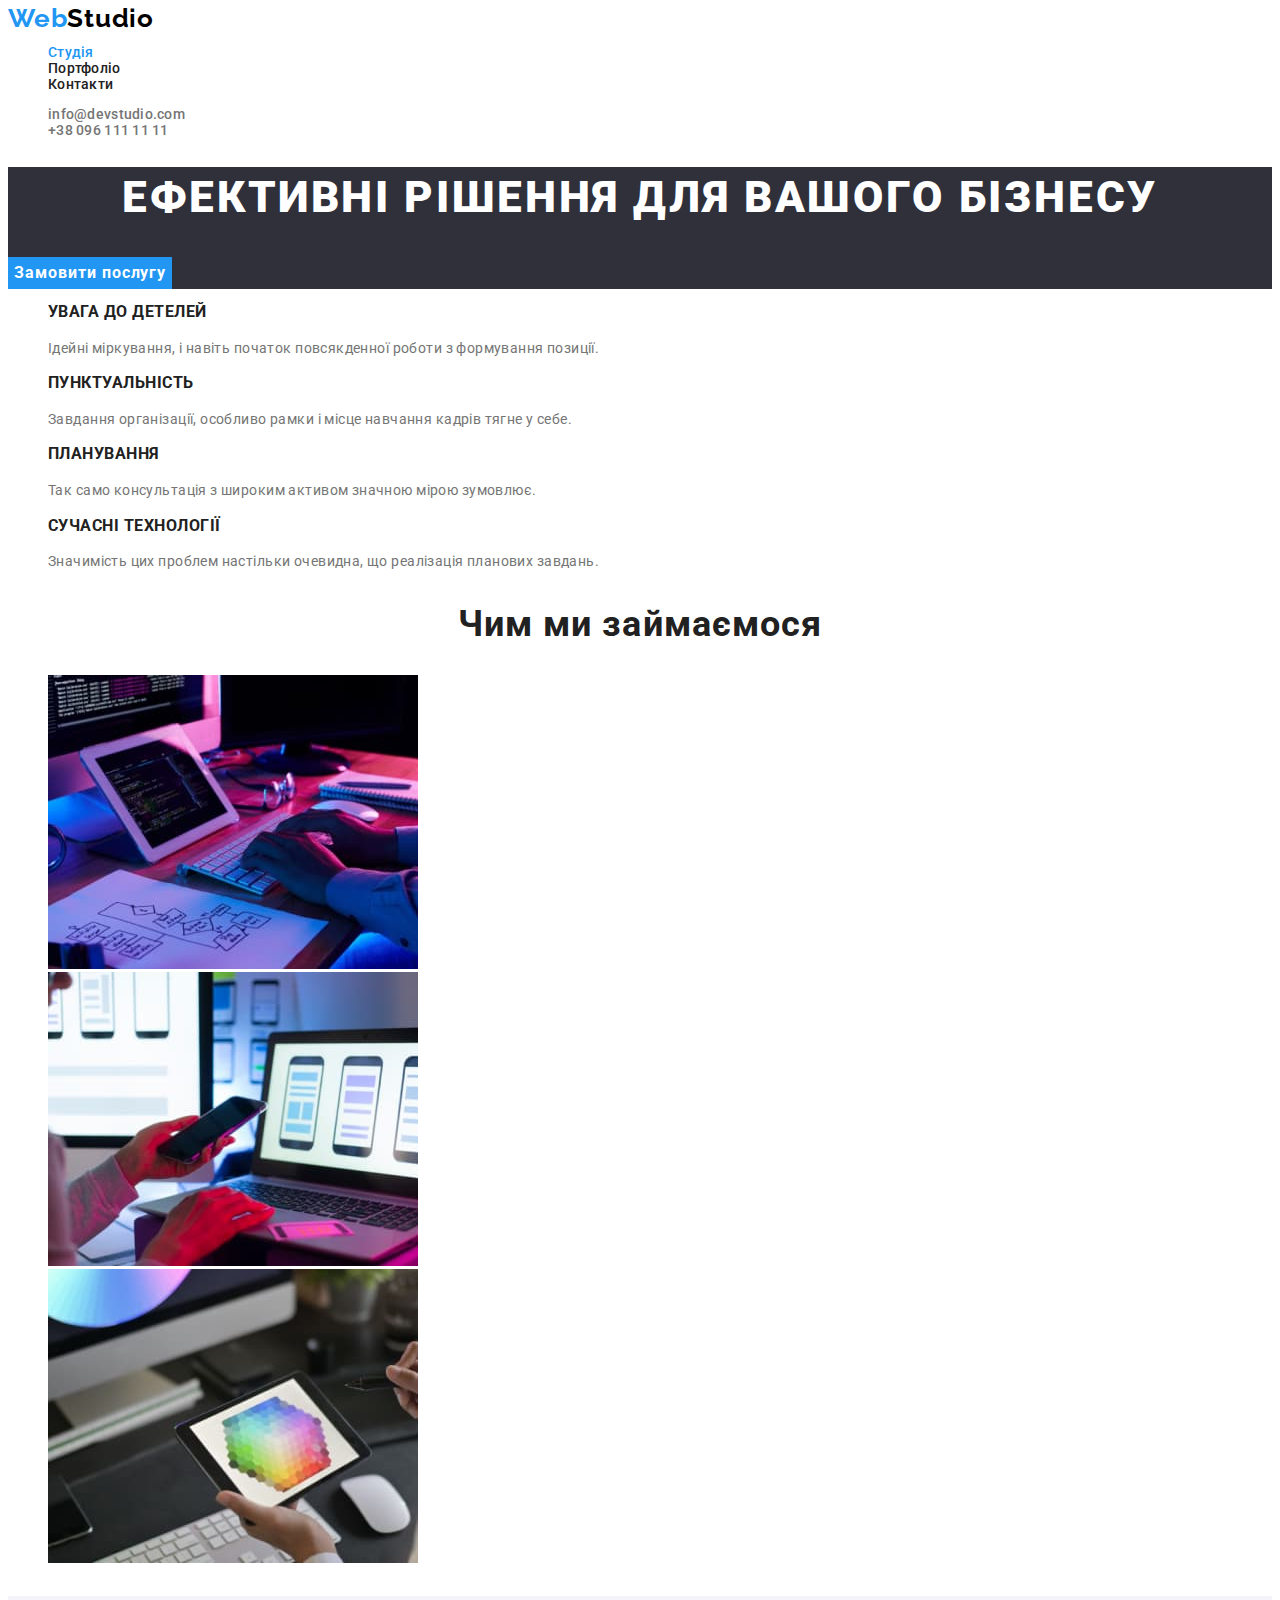
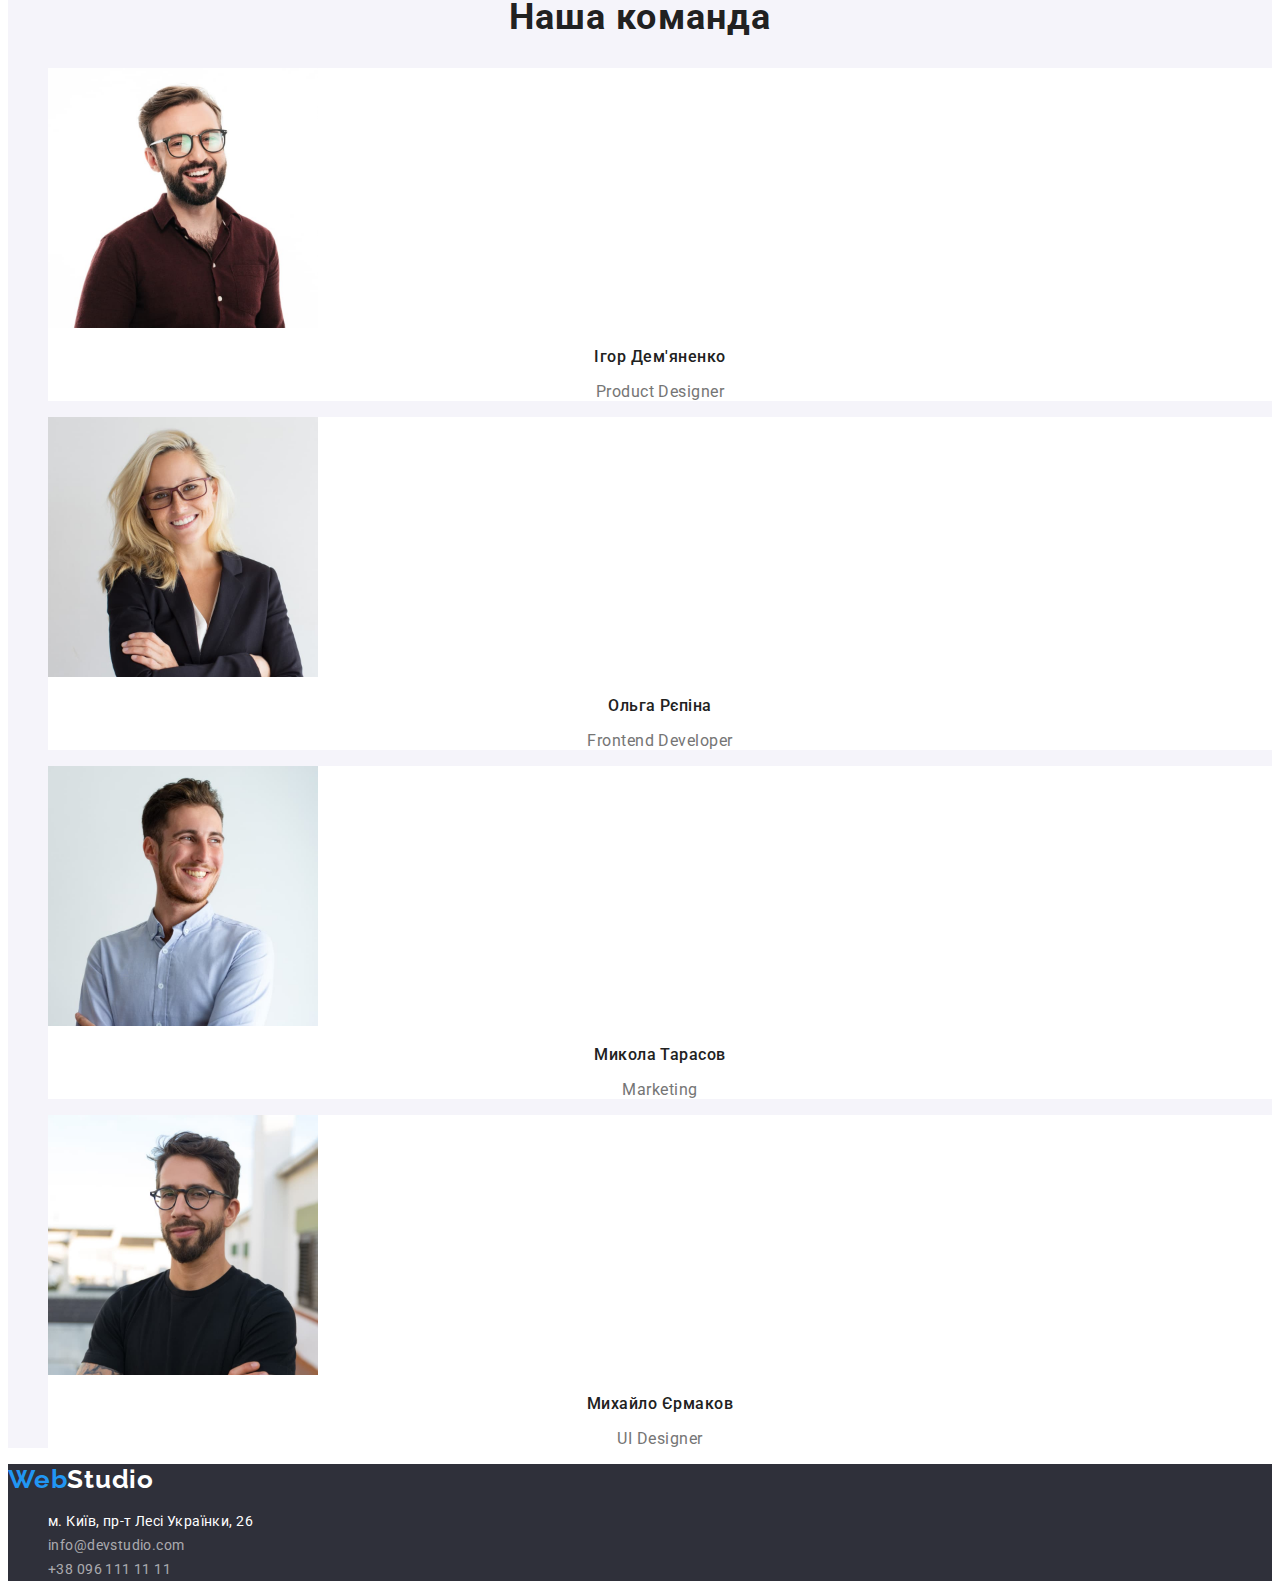
==== index.html @ d7987372 "Initial commit" ====
<!DOCTYPE html>
<html lang="uk">
  <head>
    <meta charset="UTF-8" />
    <meta http-equiv="X-UA-Compatible" content="IE=edge" />
    <meta name="viewport" content="width=device-width, initial-scale=1.0" />
    <meta name="description" content="WebStudio Ефектвні рішення для вашого бізнесу" />
    <title>WebStudio</title>

    <!--шрифты-->

    <link rel="preconnect" href="https://fonts.googleapis.com" />
    <link rel="preconnect" href="https://fonts.gstatic.com" crossorigin />
    <link
      href="https://fonts.googleapis.com/css2?family=Raleway:wght@700&family=Roboto:wght@400;500;700;900&display=swap"
      rel="stylesheet"
    />

    <!--style-->
    <link rel="stylesheet" href="./css/styles.css" />
  </head>

  <body>
    <header>
      <nav class="nav">
        <a class="nav-logo link" href="./index.html" lang="en">
          <span class="logo-span">Web</span>Studio</a
        >
        <ul class="nav-list list">
          <li><a class="nav-link-current link" href="./index.html">Студія</a></li>
          <li><a class="nav-link link" href="./portfolio.html">Портфоліо</a></li>
          <li><a class="nav-link link" href="">Контакти</a></li>
        </ul>
      </nav>

      <ul class="contacts list">
        <li
          ><a class="contacts-link link" href="mailto:info@devstudio.com">info@devstudio.com</a></li
        >
        <li><a class="contacts-link link" href="tel:+380961111111">+38 096 111 11 11</a></li>
      </ul>
    </header>

    <main>
      <section class="cap">
        <h1 class="cap-title">Ефективні рішення для вашого бізнесу</h1>
        <button class="cap-btn" type="button">Замовити послугу</button>
      </section>

      <section class="specificity">
        <h2 class="specificity-title visually-hidden">Особливості</h2>
        <ul class="specificity-list list">
          <li>
            <h3 class="specificity-subject">Увага до детелей</h3>
            <p class="specificity-subtitle"
              >Ідейні міркування, і навіть початок повсякденної роботи з формування позиції.</p
            >
          </li>
          <li>
            <h3 class="specificity-subject">ПУНКТУАЛЬНІСТЬ</h3>
            <p class="specificity-subtitle"
              >Завдання організації, особливо рамки і місце навчання кадрів тягне у себе.</p
            >
          </li>
          <li>
            <h3 class="specificity-subject">ПЛАНУВАННЯ</h3>
            <p class="specificity-subtitle"
              >Так само консультація з широким активом значною мірою зумовлює.</p
            >
          </li>
          <li>
            <h3 class="specificity-subject">СУЧАСНІ ТЕХНОЛОГІЇ</h3>
            <p class="specificity-subtitle"
              >Значимість цих проблем настільки очевидна, що реалізація планових завдань.</p
            >
          </li>
        </ul>
      </section>

      <section class="work">
        <h2 class="work-title">Чим ми займаємося</h2>
        <ul class="work-list list">
          <li>
            <img
              src="./images/img-1.jpg"
              alt="працюємо з таблицями та графіками"
              width="370"
              height="294"
            />
          </li>
          <li>
            <img
              src="./images/img-2.jpg"
              alt="синхронізуємо данні з телефоном"
              width="370"
              height="294"
            />
          </li>
          <li>
            <img src="./images/img-3.jpg" alt="розробляємо дзайн" width="370" height="294" />
          </li>
        </ul>
      </section>

      <section class="command">
        <h2 class="command-title">Наша команда</h2>
        <ul class="command-list list">
          <li class="command-item">
            <img
              src="./images/foto-igor.jpg"
              alt="фото дизайнер продукта"
              width="270"
              height="260"
            />
            <h3 class="command-caption">Ігор Дем'яненко</h3>
            <p class="command-heading">Product Designer</p>
          </li>

          <li class="command-item">
            <img
              src="./images/foto-olga.jpg"
              alt="фото фронтенд разроботчик"
              width="270"
              height="260"
            />
            <h3 class="command-caption">Ольга Рєпіна</h3>
            <p class="command-heading">Frontend Developer</p>
          </li>

          <li class="command-item">
            <img src="./images/foto-mikola.jpg" alt="фото маркетолог" width="270" height="260" />
            <h3 class="command-caption">Микола Тарасов</h3>
            <p class="command-heading">Marketing</p>
          </li>

          <li class="command-item">
            <img
              src="./images/foto-mihail.jpg"
              alt="фото дизайнер іртерфейсу"
              width="270"
              height="260"
            />
            <h3 class="command-caption">Михайло Єрмаков</h3>
            <p class="command-heading">UI Designer</p>
          </li>
        </ul>
      </section>
    </main>

    <footer>
      <div class="footer">
        <a class="logo-footer link" href="./index.html" lang="en">
          <span class="logo-span">Web</span>Studio</a
        >

        <address>
          <ul class="address-list list">
            <li><a class="address-link link" href="">м. Київ, пр-т Лесі Українки, 26</a></li>
            <li
              ><a class="address-contact-link link" href="mailto:info@devstudio.com"
                >info@devstudio.com</a
              ></li
            >
            <li
              ><a class="address-contact-link link" href="tel:+380961111111"
                >+38 096 111 11 11</a
              ></li
            >
          </ul>
        </address>
      </div>
    </footer>
  </body>
</html>
---- css/styles.css ----
:root {
  /* Fonts */
  --main-font: 'Roboto', sans-serif;
  --secondary-font: 'Raleway', sans-serif;

  /* Text colors */
  --accent-color: #2f303a;
  --primary-text-color: #212121;
  --secondary-text-color: #ffffff;
  --text-logo-color: #2196f3;
  --text-web-color: #000000;
  --text-comment-color: #757575;

  /* Background colors */
  --bg-body-color: #ffffff;
  --bg-accent-color: #2f303a;
  --bg-logo-color: #2196f3;
  --bg-color-btn: #f5f4fa;
}

body {
  font-family: var(--main-font);
  font-size: 14px;
  color: var(--primary-text-color);
  background-color: var(--bg-body-color);
}

.link {
  text-decoration: none; /* ссылка не подчеркивется */
  color: currentColor; /* ссылка перестает быть синей и наследует цвет  body */
}

.list {
  list-style: none; /* в списке убираем точки */
}

/* стили навигации */

/* стили логотипа */
.nav-logo {
  font-family: 'Raleway';
  font-weight: 700;
  font-size: 26px;
  line-height: calc(26 / 31);
  letter-spacing: 0.03em;
  color: var(--text-web-color);
}

.logo-span {
  color: var(--text-logo-color);
}

/* header стили ссылок навигации */

/* стили списка которые потом наследуют ссылки */
.nav-list {
  font-weight: 500;
  line-height: calc(16 / 14);
  letter-spacing: 0.02em;
}
/* выделяем активную страницу */
.nav-link-current {
  color: var(--text-logo-color);
}

.nav-link:hover,
.nav-link:focus {
  color: var(--text-logo-color);
}

/* стили контактов */

.contacts-link {
  font-weight: 500;
  line-height: calc(16 / 14);
  letter-spacing: 0.02em;
  color: var(--text-comment-color);
}

.contacts-link:hover,
.contacts-link:focus {
  color: var(--text-logo-color);
}
/* header end */

/* footer */

.footer {
  background: var(--bg-accent-color);
}
.address-list {
  list-style: none;
  text-decoration: none;
}
.logo-footer {
  font-family: 'Raleway';
  font-weight: 700;
  font-size: 26px;
  line-height: calc(31 / 26);
  letter-spacing: 0.03em;
  color: var(--secondary-text-color);
}
.address-link {
  line-height: calc(24 / 14);
  letter-spacing: 0.03em;
  color: var(--secondary-text-color);
  font-style: normal;
}
.address-contact-link {
  font-style: normal;
  line-height: calc(24 / 14);
  letter-spacing: 0.03em;
  color: rgba(255, 255, 255, 0.6);
}
.address-link:hover,
.address-link:focus,
.address-contact-link:hover,
.address-contact-link:focus {
  color: var(--text-logo-color);
}
/* footer end*/

/* Секция  Ефективні рішення для вашого бізнесу с кнопкой*/
.cap {
  background: var(--bg-accent-color);
}
.cap-title {
  font-weight: 900;
  font-size: 44px;
  line-height: calc(60 / 44);
  text-align: center;
  letter-spacing: 0.06em;
  text-transform: uppercase;
  color: var(--secondary-text-color);
}
.cap-btn {
  background: var(--bg-logo-color);
  font-family: inherit;
  font-weight: 700;
  font-size: 16px;
  line-height: calc(30 / 16);
  display: flex;
  align-items: center;
  text-align: center;
  letter-spacing: 0.06em;
  color: var(--secondary-text-color);
  border-style: none;
  cursor: pointer;
}

.cap-btn:hover,
.cap-btn:focus {
  background: #188ce8;
}

/* секция Особенности работы  */
/* скрытый заголовок  h2 */
.visually-hidden {
  position: absolute;
  white-space: nowrap;
  width: 1px;
  height: 1px;
  overflow: hidden;
  border: 0;
  padding: 0;
  clip: rect(0 0 0 0);
  clip-path: inset(50%);
  margin: -1px;
}
.specificity-subject {
  font-weight: 700;
  line-height: calc(14 / 16);
  letter-spacing: 0.03em;
  text-transform: uppercase;
  color: var(--primary-text-color);
}
.specificity-subtitle {
  line-height: calc(24 / 14);
  letter-spacing: 0.03em;
  color: var(--text-comment-color);
}

/* секция Чим ми займаємося  */

.work-title {
  font-weight: 700;
  font-size: 36px;
  line-height: calc(42 / 36);
  text-align: center;
  letter-spacing: 0.03em;
  color: var(--primary-text-color);
}
/* секция Наша команда  */
.command {
  background: var(--bg-color-btn);
}

.command-title {
  font-weight: 700;
  font-size: 36px;
  line-height: calc(42 / 36);
  text-align: center;
  letter-spacing: 0.03em;
  color: var(--primary-text-color);
}
.command-item {
  background: var(--bg-body-color);
}
.command-caption {
  font-weight: 500;
  font-size: 16px;
  line-height: calc(19 / 16);
  text-align: center;
  letter-spacing: 0.03em;
  color: var(--primary-text-color);
}
.command-heading {
  font-size: 16px;
  line-height: calc(19 / 16);
  text-align: center;
  letter-spacing: 0.03em;
  color: var(--text-comment-color);
}

/* Портфоліо  */
/* ФІЛЬТР  */
.filter-btn {
  background: var(--bg-color-btn);
  border-radius: 4px;
  font-weight: 500;
  font-size: 16px;
  line-height: calc(26 / 16);
  text-align: center;
  letter-spacing: 0.03em;
  color: var(--primary-text-color);
  border-style: none;
  cursor: pointer;
}
.filter-btn:hover,
.filter-btn:focus {
  background: var(--bg-logo-color);
  color: var(--secondary-text-color);
}
/* picture  */
.picture-img {
  background: var(--bg-body-color);
}
.picture-title {
  font-weight: 700;
  font-size: 18px;
  line-height: calc(36 / 18);
  letter-spacing: 0.06em;
  color: var(--primary-text-color);
}

.picture-subtitle {
  font-size: 16px;
  line-height: calc(30 / 16);
  letter-spacing: 0.03em;
  color: var(--text-comment-color);
}
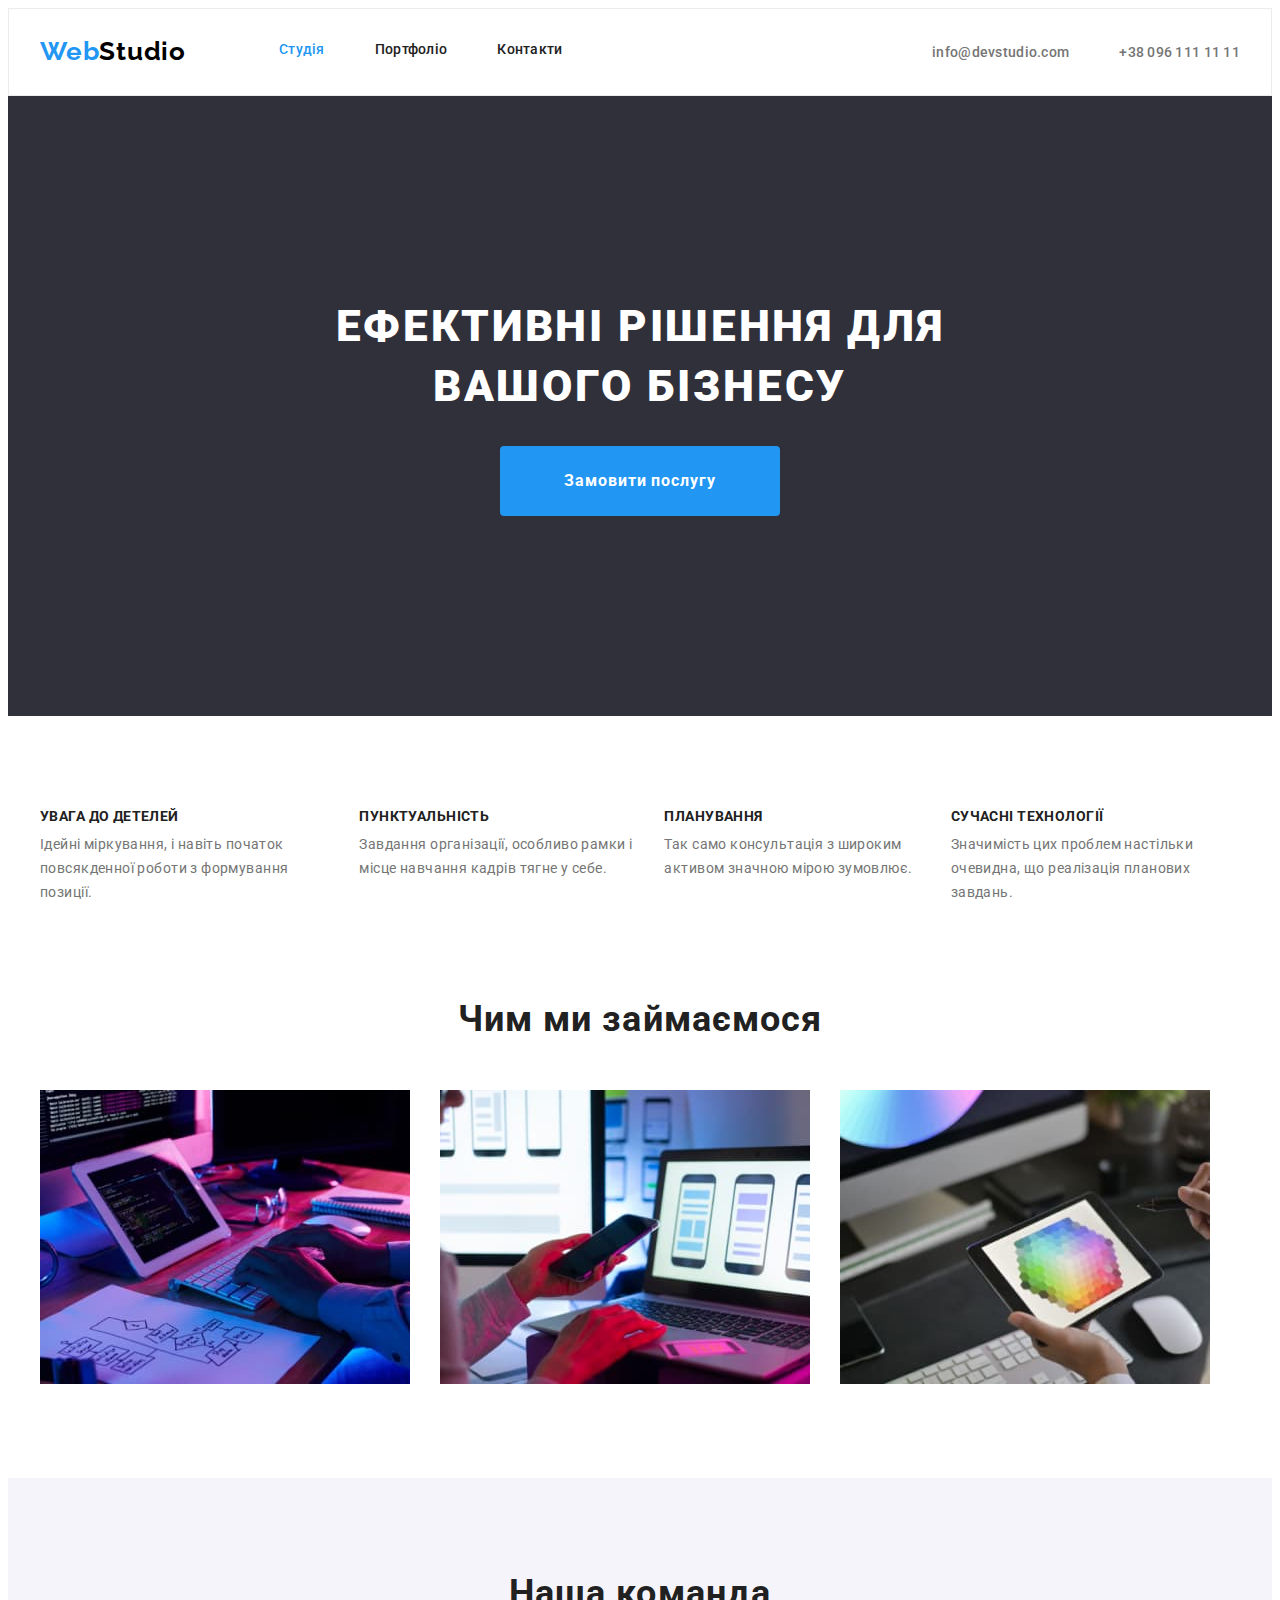
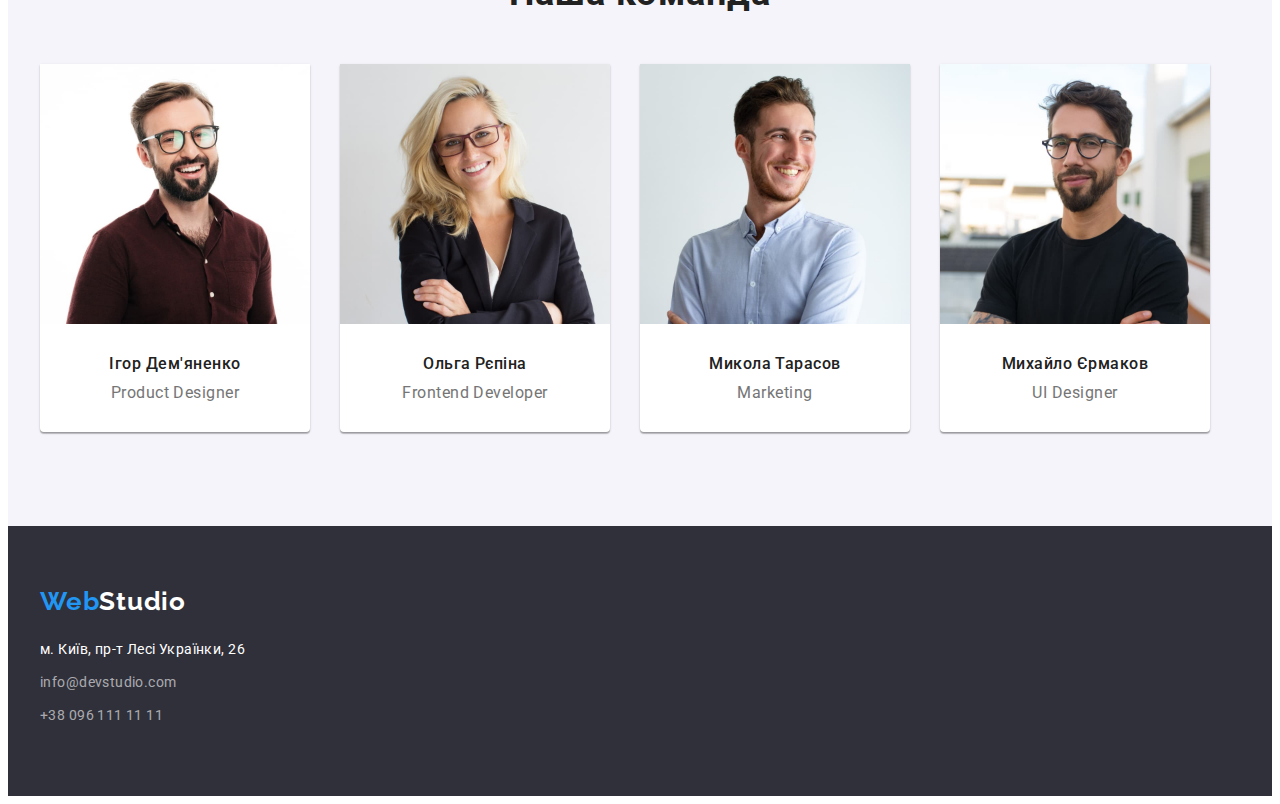
==== commit 07cd3240: "домашняя работа 3" ====
--- a/index.html
+++ b/index.html
@@ -16,16 +16,26 @@
       rel="stylesheet"
     />
 
+     <!-- Modern-normalize -->
+    <link
+      rel="stylesheet"
+      href="https://cdnjs.cloudflare.com/ajax/libs/modern-normalize/1.1.0/modern-normalize.min.css"
+      integrity="sha512-wpPYUAdjBVSE4KJnH1VR1HeZfpl1ub8YT/NKx4PuQ5NmX2tKuGu6U/JRp5y+Y8XG2tV+wKQpNHVUX03MfMFn9Q=="
+      crossorigin="anonymous"
+      referrerpolicy="no-referrer"
+    />
+    
     <!--style-->
     <link rel="stylesheet" href="./css/styles.css" />
   </head>
 
   <body>
-    <header>
-      <nav class="nav">
+    <header class="header">
+      <div class="container header-container">
         <a class="nav-logo link" href="./index.html" lang="en">
-          <span class="logo-span">Web</span>Studio</a
-        >
+          <span class="logo-span">Web</span>Studio</a>
+
+        <nav class="nav">
         <ul class="nav-list list">
           <li><a class="nav-link-current link" href="./index.html">Студія</a></li>
           <li><a class="nav-link link" href="./portfolio.html">Портфоліо</a></li>
@@ -34,20 +44,27 @@
       </nav>
 
       <ul class="contacts list">
-        <li
-          ><a class="contacts-link link" href="mailto:info@devstudio.com">info@devstudio.com</a></li
-        >
+        <li>
+          <a class="contacts-link link" href="mailto:info@devstudio.com">info@devstudio.com</a>
+        </li>
         <li><a class="contacts-link link" href="tel:+380961111111">+38 096 111 11 11</a></li>
       </ul>
+      </div>
     </header>
 
     <main>
       <section class="cap">
+        <div class="container container-cap">
+         <div class="cap-title-h">           
         <h1 class="cap-title">Ефективні рішення для вашого бізнесу</h1>
+        </div>
         <button class="cap-btn" type="button">Замовити послугу</button>
+          
+        </div>
       </section>
 
       <section class="specificity">
+        <div class="container"> 
         <h2 class="specificity-title visually-hidden">Особливості</h2>
         <ul class="specificity-list list">
           <li>
@@ -57,27 +74,29 @@
             >
           </li>
           <li>
-            <h3 class="specificity-subject">ПУНКТУАЛЬНІСТЬ</h3>
+            <h3 class="specificity-subject">Пунктуальність</h3>
             <p class="specificity-subtitle"
               >Завдання організації, особливо рамки і місце навчання кадрів тягне у себе.</p
             >
           </li>
           <li>
-            <h3 class="specificity-subject">ПЛАНУВАННЯ</h3>
+            <h3 class="specificity-subject">Планування</h3>
             <p class="specificity-subtitle"
               >Так само консультація з широким активом значною мірою зумовлює.</p
             >
           </li>
           <li>
-            <h3 class="specificity-subject">СУЧАСНІ ТЕХНОЛОГІЇ</h3>
+            <h3 class="specificity-subject">Сучасні технології</h3>
             <p class="specificity-subtitle"
               >Значимість цих проблем настільки очевидна, що реалізація планових завдань.</p
             >
           </li>
         </ul>
-      </section>
-
-      <section class="work">
+      </div>
+      </section>
+
+      <section class="work section">
+        <div class="container container-work">
         <h2 class="work-title">Чим ми займаємося</h2>
         <ul class="work-list list">
           <li>
@@ -100,72 +119,84 @@
             <img src="./images/img-3.jpg" alt="розробляємо дзайн" width="370" height="294" />
           </li>
         </ul>
-      </section>
-
-      <section class="command">
+      </div>
+      </section>
+
+      <section class="command section">
+        <div class="container">
         <h2 class="command-title">Наша команда</h2>
         <ul class="command-list list">
           <li class="command-item">
-            <img
+            <img class="command-item-img"
               src="./images/foto-igor.jpg"
               alt="фото дизайнер продукта"
               width="270"
               height="260"
             />
+            <div class="command-caption-heading">
             <h3 class="command-caption">Ігор Дем'яненко</h3>
             <p class="command-heading">Product Designer</p>
-          </li>
-
-          <li class="command-item">
-            <img
+            </div>
+          </li>
+
+          <li class="command-item">
+            <img class="command-item-img"
               src="./images/foto-olga.jpg"
               alt="фото фронтенд разроботчик"
               width="270"
               height="260"
             />
+            <div class="command-caption-heading"> 
             <h3 class="command-caption">Ольга Рєпіна</h3>
-            <p class="command-heading">Frontend Developer</p>
-          </li>
-
-          <li class="command-item">
-            <img src="./images/foto-mikola.jpg" alt="фото маркетолог" width="270" height="260" />
+            <p class="command-heading">Frontend Developer</p></div>
+          </li>
+
+          <li class="command-item">
+            <img class="command-item-img"
+            src="./images/foto-mikola.jpg" alt="фото маркетолог" width="270" height="260" />
+            <div class="command-caption-heading"> 
             <h3 class="command-caption">Микола Тарасов</h3>
-            <p class="command-heading">Marketing</p>
-          </li>
-
-          <li class="command-item">
-            <img
+            <p class="command-heading">Marketing</p></div>
+          </li>
+
+          <li class="command-item">
+            <img class="command-item-img"
               src="./images/foto-mihail.jpg"
               alt="фото дизайнер іртерфейсу"
               width="270"
               height="260"
             />
+            <div class="command-caption-heading">  
             <h3 class="command-caption">Михайло Єрмаков</h3>
             <p class="command-heading">UI Designer</p>
-          </li>
-        </ul>
+            </div>
+          </li>
+        </ul>
+      </div>
       </section>
     </main>
 
-    <footer>
-      <div class="footer">
+    <footer class="footer-section">
+      <div class="container footer-container">
+      
         <a class="logo-footer link" href="./index.html" lang="en">
           <span class="logo-span">Web</span>Studio</a
         >
 
         <address>
           <ul class="address-list list">
-            <li><a class="address-link link" href="">м. Київ, пр-т Лесі Українки, 26</a></li>
-            <li
-              ><a class="address-contact-link link" href="mailto:info@devstudio.com"
-                >info@devstudio.com</a
-              ></li
-            >
-            <li
-              ><a class="address-contact-link link" href="tel:+380961111111"
+            <li>
+              <a class="address-link link" href="">м. Київ, пр-т Лесі Українки, 26</a>
+            </li>
+            <li>
+              <a class="address-contact-link link" href="mailto:info@devstudio.com"
+                >info@devstudio.com</a>
+            </li>
+            <li>
+              <a class="address-contact-link link" href="tel:+380961111111"
                 >+38 096 111 11 11</a
-              ></li
-            >
+              >
+            </li>
           </ul>
         </address>
       </div>
--- a/css/styles.css
+++ b/css/styles.css
@@ -25,6 +25,36 @@
   background-color: var(--bg-body-color);
 }
 
+.html{
+  box-sizing: border-box;
+}
+
+*,
+*::after,
+*::before{
+  box-sizing: inherit;
+}
+
+/* reset сбрсываем стили*/
+h1,
+h2,
+h3,
+h4,
+h5,
+h6,
+p {
+  margin: 0;
+}
+
+img {
+  display: block;
+  min-width: 100%;
+  height: auto;
+}
+
+
+
+
 .link {
   text-decoration: none; /* ссылка не подчеркивется */
   color: currentColor; /* ссылка перестает быть синей и наследует цвет  body */
@@ -32,12 +62,48 @@
 
 .list {
   list-style: none; /* в списке убираем точки */
-}
-
+  margin: 0;
+  padding: 0;
+}
+
+.container{
+  width: 1200px;
+  margin-left: auto;
+  margin-right: auto;
+  padding-left: 15px;
+  padding-right: 15px;
+
+  /*border: 1px solid red;   !!!!!!*/
+}
+.section{
+  padding-top: 94px;
+  padding-bottom: 94px;
+}
+/* 
+.section{  по условию!!!!!!
+  padding-top: 94px;
+  padding-bottom: 94px;
+}*/
+
+
+.header{
+  border: 1px solid #ECECEC;
+}
+.header-container{
+  display: flex;
+}
 /* стили навигации */
+
+.nav{
+  margin-right: auto;
+}
 
 /* стили логотипа */
 .nav-logo {
+  padding-top: 32px;
+  padding-bottom: 32px;
+
+  margin-right: 93px;
   font-family: 'Raleway';
   font-weight: 700;
   font-size: 26px;
@@ -50,14 +116,39 @@
   color: var(--text-logo-color);
 }
 
+
+
 /* header стили ссылок навигации */
 
 /* стили списка которые потом наследуют ссылки */
 .nav-list {
+  display: flex;
+  gap: 50px;
+  align-items: center;
+
   font-weight: 500;
   line-height: calc(16 / 14);
   letter-spacing: 0.02em;
 }
+.nav-link,
+.nav-link-current{
+  display: block;
+  padding-top: 32px;
+  padding-bottom: 32px;
+}
+
+.contacts {
+  display: flex;
+  gap: 50px;
+  margin-right: 0;
+  align-items: center;
+}
+.contacts-link{
+  display: block;
+  padding-top: 32px;
+  padding-bottom: 32px;
+}
+
 /* выделяем активную страницу */
 .nav-link-current {
   color: var(--text-logo-color);
@@ -84,15 +175,27 @@
 /* header end */
 
 /* footer */
-
-.footer {
+.footer-container{
+  padding-top: 60px;
+  padding-bottom: 60px;
+  padding-left: 0;
+  padding-right: 0;
+}
+.footer-section{
   background: var(--bg-accent-color);
 }
+
+
 .address-list {
   list-style: none;
   text-decoration: none;
 }
 .logo-footer {
+  display: block;
+  margin-bottom: 20px;
+
+  margin-bottom: 20px;
+
   font-family: 'Raleway';
   font-weight: 700;
   font-size: 26px;
@@ -100,13 +203,22 @@
   letter-spacing: 0.03em;
   color: var(--secondary-text-color);
 }
+
+
 .address-link {
+  display: block;
+  margin-bottom: 9px;  
+
+
   line-height: calc(24 / 14);
   letter-spacing: 0.03em;
   color: var(--secondary-text-color);
   font-style: normal;
 }
 .address-contact-link {
+  display: block;
+  margin-bottom: 9px;
+
   font-style: normal;
   line-height: calc(24 / 14);
   letter-spacing: 0.03em;
@@ -123,25 +235,49 @@
 /* Секция  Ефективні рішення для вашого бізнесу с кнопкой*/
 .cap {
   background: var(--bg-accent-color);
+  padding-top: 200px;
+  padding-bottom: 200px;
+  text-align: center;
+}
+
+
+.container-cap{
+  
+}
+.cap-title-h{
+  padding-left: 237px;
+  padding-right: 237px;
 }
 .cap-title {
+  margin-bottom: 30px;
+  /* text-align: center; */
+  
   font-weight: 900;
   font-size: 44px;
   line-height: calc(60 / 44);
-  text-align: center;
+  /* align-items: center; */
   letter-spacing: 0.06em;
   text-transform: uppercase;
   color: var(--secondary-text-color);
 }
 .cap-btn {
+  display: block;
+  margin-left: auto;
+  margin-right: auto;
+
+  min-width: 216px;
+  min-height: 50px;
+  padding: 10px 32px;
+  border-radius: 4px;
+  border: 1px solid transparent;
+  
   background: var(--bg-logo-color);
   font-family: inherit;
   font-weight: 700;
   font-size: 16px;
   line-height: calc(30 / 16);
-  display: flex;
   align-items: center;
-  text-align: center;
+  
   letter-spacing: 0.06em;
   color: var(--secondary-text-color);
   border-style: none;
@@ -155,6 +291,15 @@
 
 /* секция Особенности работы  */
 /* скрытый заголовок  h2 */
+
+.specificity{
+  padding-top: 94px;
+}
+.specificity-list{
+  display: flex;
+  gap: 30px;
+}
+
 .visually-hidden {
   position: absolute;
   white-space: nowrap;
@@ -168,11 +313,14 @@
   margin: -1px;
 }
 .specificity-subject {
+  margin-bottom: 10px;
+
   font-weight: 700;
   line-height: calc(14 / 16);
   letter-spacing: 0.03em;
   text-transform: uppercase;
   color: var(--primary-text-color);
+  font-size: 14px;
 }
 .specificity-subtitle {
   line-height: calc(24 / 14);
@@ -181,8 +329,13 @@
 }
 
 /* секция Чим ми займаємося  */
-
+.work-list{
+  display: flex;
+  gap: 30px;
+}
 .work-title {
+  margin-bottom: 50px;
+
   font-weight: 700;
   font-size: 36px;
   line-height: calc(42 / 36);
@@ -191,11 +344,19 @@
   color: var(--primary-text-color);
 }
 /* секция Наша команда  */
+.command-list{
+  display: flex;
+  gap: 30px;
+}
+
 .command {
   background: var(--bg-color-btn);
 }
 
 .command-title {
+  margin-bottom: 50px;
+
+
   font-weight: 700;
   font-size: 36px;
   line-height: calc(42 / 36);
@@ -205,8 +366,17 @@
 }
 .command-item {
   background: var(--bg-body-color);
+  box-shadow: 0px 1px 3px rgba(0, 0, 0, 0.12), 0px 1px 1px rgba(0, 0, 0, 0.14), 0px 2px 1px rgba(0, 0, 0, 0.2);
+ border-radius: 0px 0px 4px 4px;
+
+}
+.command-item-img{
+ 
+
 }
 .command-caption {
+  margin-bottom: 10px;
+  margin-top: 0;
   font-weight: 500;
   font-size: 16px;
   line-height: calc(19 / 16);
@@ -215,16 +385,39 @@
   color: var(--primary-text-color);
 }
 .command-heading {
+  margin: 0;
   font-size: 16px;
   line-height: calc(19 / 16);
   text-align: center;
   letter-spacing: 0.03em;
   color: var(--text-comment-color);
 }
-
+.command-caption-heading{
+  padding: 30px 0;
+
+}
 /* Портфоліо  */
 /* ФІЛЬТР  */
+.container-filter{
+  display: flex;
+  justify-content: center;
+  margin-bottom: 34px;
+}
+.filter-list{
+  display: flex;
+  gap: 8px;
+  align-items: center;
+  
+  
+}
+
 .filter-btn {
+  min-width: 73px;
+  min-height: 38px;
+  padding: 6px 22px;
+  border: 1px solid transparent;
+  margin-bottom: 16px;
+
   background: var(--bg-color-btn);
   border-radius: 4px;
   font-weight: 500;
@@ -242,10 +435,34 @@
   color: var(--secondary-text-color);
 }
 /* picture  */
-.picture-img {
+
+
+
+.picture{     /*список*/
+  display: flex;
+  flex-wrap: wrap;
+  gap: 30px;
+  justify-content: center;
+  
+
+}
+.picture-img {    /* li с фото h2 и p */
   background: var(--bg-body-color);
-}
-.picture-title {
+  border: 1px solid #EEEEEE;
+  display: block;
+  box-sizing: border-box;
+  flex-basis: calc((100% - 60px) / 3); 
+}
+.picture-title-subtitle{  /*блок h2 и p */
+ padding-top: 20px;
+ padding-bottom: 20px;
+ padding-left: 24px;
+ padding-right: 24px;
+ 
+}
+.picture-title {   /*h2*/
+  margin-bottom: 4px;
+  margin-top: 0;
   font-weight: 700;
   font-size: 18px;
   line-height: calc(36 / 18);
@@ -253,7 +470,7 @@
   color: var(--primary-text-color);
 }
 
-.picture-subtitle {
+.picture-subtitle {  /*p*/
   font-size: 16px;
   line-height: calc(30 / 16);
   letter-spacing: 0.03em;
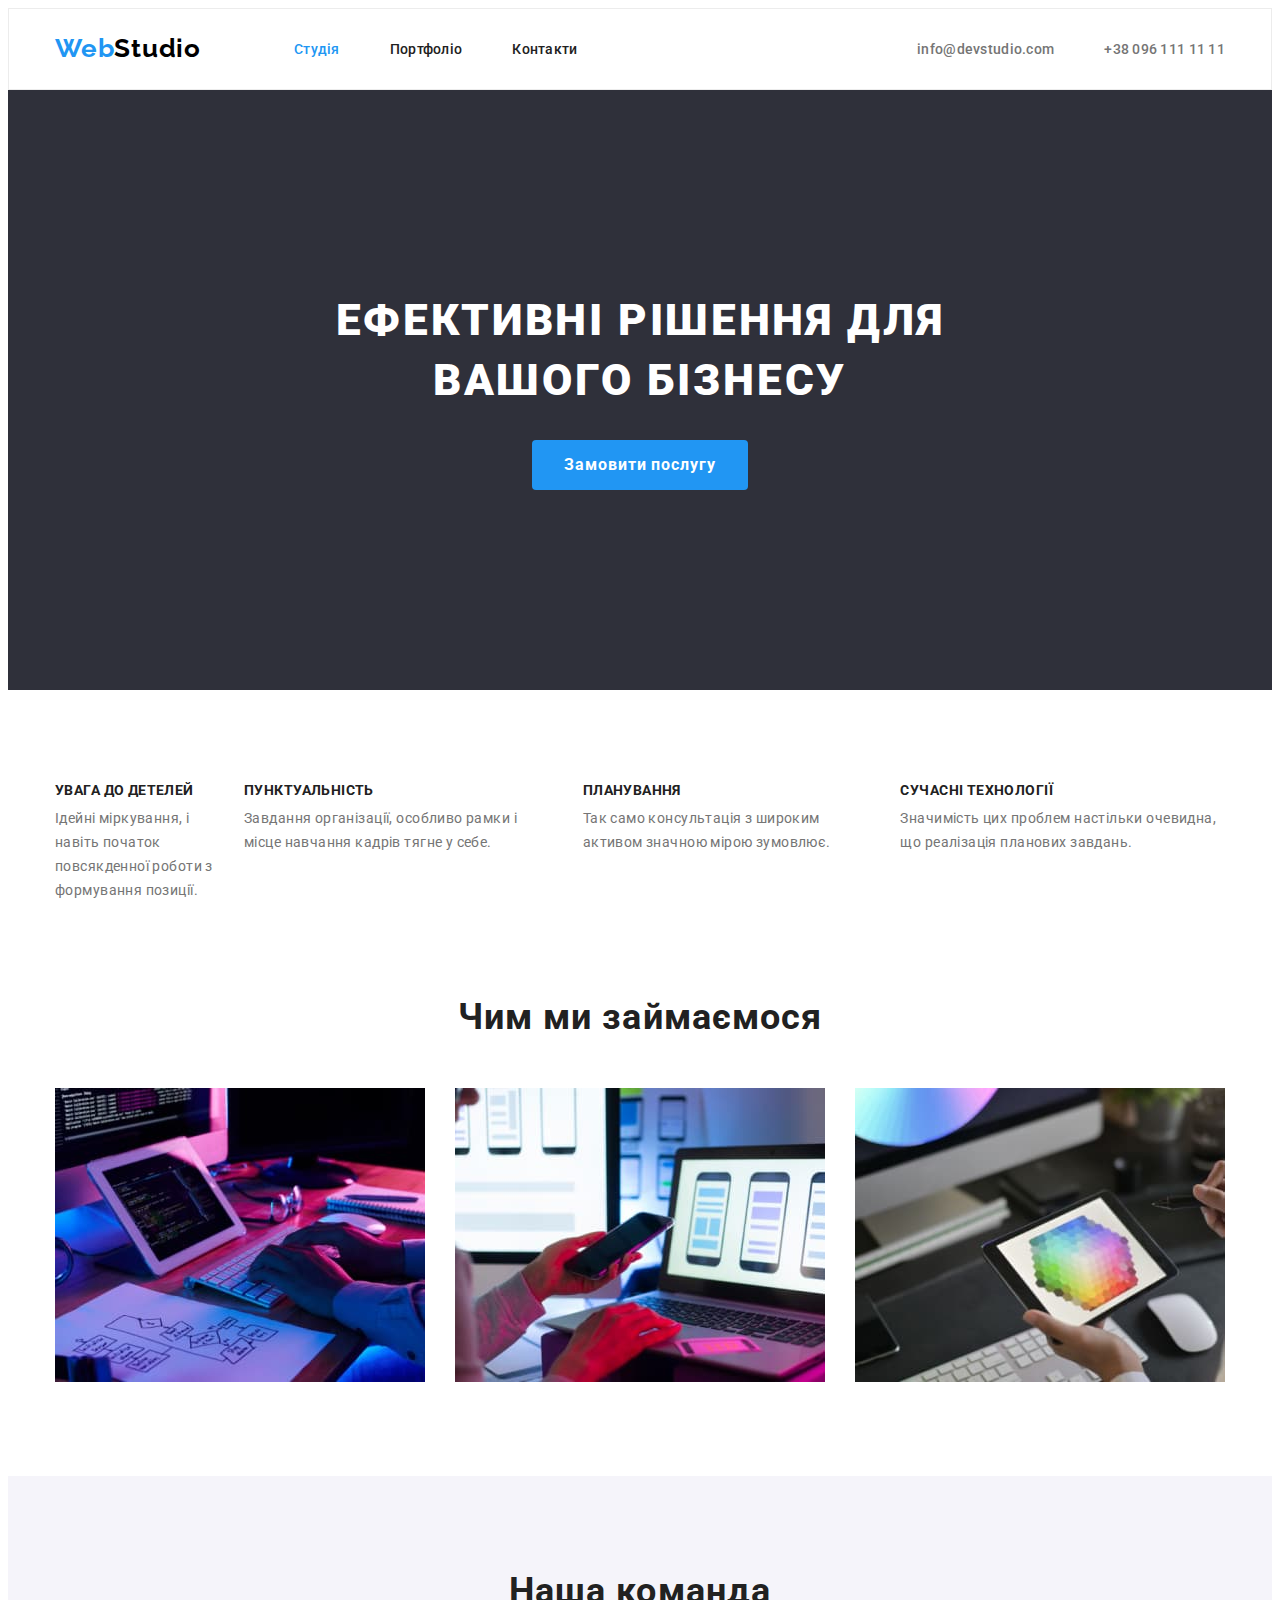
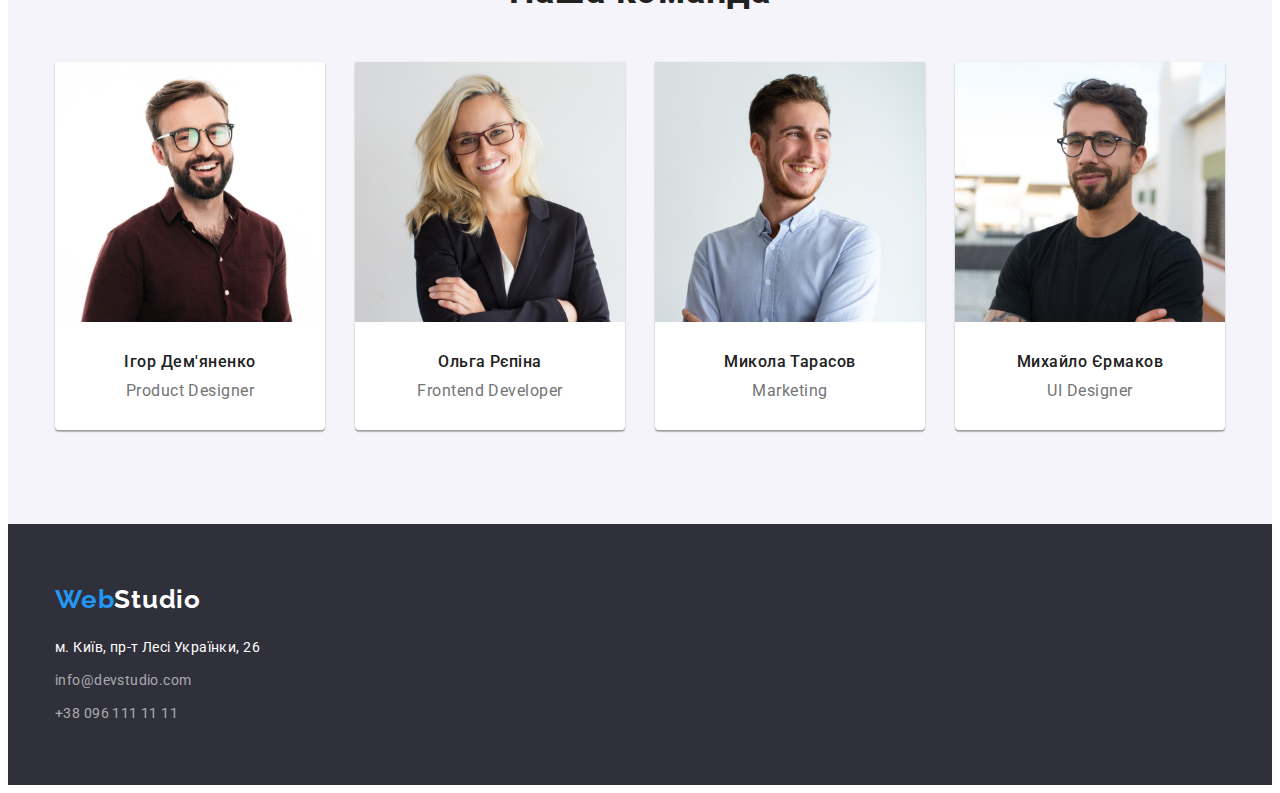
==== commit c8d2acd9: "допрацювання" ====
--- a/index.html
+++ b/index.html
@@ -53,21 +53,21 @@
     </header>
 
     <main>
-      <section class="cap">
-        <div class="container container-cap">
-         <div class="cap-title-h">           
+      <section class="cap section">
+        <div class="container">
+                    
         <h1 class="cap-title">Ефективні рішення для вашого бізнесу</h1>
-        </div>
+        
         <button class="cap-btn" type="button">Замовити послугу</button>
           
         </div>
       </section>
 
-      <section class="specificity">
+      <section class="specificity section">
         <div class="container"> 
         <h2 class="specificity-title visually-hidden">Особливості</h2>
         <ul class="specificity-list list">
-          <li>
+          <li class="specificity-list-blok">
             <h3 class="specificity-subject">Увага до детелей</h3>
             <p class="specificity-subtitle"
               >Ідейні міркування, і навіть початок повсякденної роботи з формування позиції.</p
@@ -177,7 +177,7 @@
     </main>
 
     <footer class="footer-section">
-      <div class="container footer-container">
+      <div class="container">
       
         <a class="logo-footer link" href="./index.html" lang="en">
           <span class="logo-span">Web</span>Studio</a
@@ -185,10 +185,10 @@
 
         <address>
           <ul class="address-list list">
-            <li>
+            <li class="address-list-blok">
               <a class="address-link link" href="">м. Київ, пр-т Лесі Українки, 26</a>
             </li>
-            <li>
+            <li class="address-list-blok">
               <a class="address-contact-link link" href="mailto:info@devstudio.com"
                 >info@devstudio.com</a>
             </li>
--- a/css/styles.css
+++ b/css/styles.css
@@ -25,14 +25,14 @@
   background-color: var(--bg-body-color);
 }
 
-.html{
-  box-sizing: border-box;
+html {
+	box-sizing: border-box;
 }
 
 *,
 *::after,
-*::before{
-  box-sizing: inherit;
+*::before {
+	box-sizing: inherit;
 }
 
 /* reset сбрсываем стили*/
@@ -91,6 +91,7 @@
 }
 .header-container{
   display: flex;
+  align-items: center;
 }
 /* стили навигации */
 
@@ -100,8 +101,7 @@
 
 /* стили логотипа */
 .nav-logo {
-  padding-top: 32px;
-  padding-bottom: 32px;
+
 
   margin-right: 93px;
   font-family: 'Raleway';
@@ -175,14 +175,15 @@
 /* header end */
 
 /* footer */
-.footer-container{
+/* .footer-container{
   padding-top: 60px;
   padding-bottom: 60px;
   padding-left: 0;
   padding-right: 0;
-}
+} */
 .footer-section{
   background: var(--bg-accent-color);
+  padding: 60px 0;
 }
 
 
@@ -194,8 +195,6 @@
   display: block;
   margin-bottom: 20px;
 
-  margin-bottom: 20px;
-
   font-family: 'Raleway';
   font-weight: 700;
   font-size: 26px;
@@ -204,20 +203,18 @@
   color: var(--secondary-text-color);
 }
 
-
+.address-list-blok{
+  margin-bottom: 9px;
+}
 .address-link {
-  display: block;
-  margin-bottom: 9px;  
-
-
+  
   line-height: calc(24 / 14);
   letter-spacing: 0.03em;
   color: var(--secondary-text-color);
   font-style: normal;
 }
 .address-contact-link {
-  display: block;
-  margin-bottom: 9px;
+   
 
   font-style: normal;
   line-height: calc(24 / 14);
@@ -237,25 +234,22 @@
   background: var(--bg-accent-color);
   padding-top: 200px;
   padding-bottom: 200px;
-  text-align: center;
-}
-
-
-.container-cap{
-  
-}
-.cap-title-h{
-  padding-left: 237px;
-  padding-right: 237px;
-}
+  padding-right: 0;
+  padding-left: 0;
+  text-align: center;
+}
+
 .cap-title {
+  
+  margin-right: auto;
+  margin-left: auto;
+  margin-top: 0;
   margin-bottom: 30px;
-  /* text-align: center; */
+  width: 696px;
   
   font-weight: 900;
   font-size: 44px;
   line-height: calc(60 / 44);
-  /* align-items: center; */
   letter-spacing: 0.06em;
   text-transform: uppercase;
   color: var(--secondary-text-color);
@@ -265,8 +259,7 @@
   margin-left: auto;
   margin-right: auto;
 
-  min-width: 216px;
-  min-height: 50px;
+  
   padding: 10px 32px;
   border-radius: 4px;
   border: 1px solid transparent;
@@ -293,13 +286,15 @@
 /* скрытый заголовок  h2 */
 
 .specificity{
-  padding-top: 94px;
+  padding-bottom: 0;
 }
 .specificity-list{
   display: flex;
   gap: 30px;
 }
-
+.specificity-list-blok{
+  width: 270px;
+}
 .visually-hidden {
   position: absolute;
   white-space: nowrap;
@@ -398,26 +393,26 @@
 }
 /* Портфоліо  */
 /* ФІЛЬТР  */
-.container-filter{
+
+/* .container-filter{
   display: flex;
   justify-content: center;
   margin-bottom: 34px;
-}
+} */
 .filter-list{
   display: flex;
   gap: 8px;
   align-items: center;
-  
-  
+  justify-content: center;
+  margin-bottom: 50px;
 }
 
 .filter-btn {
   min-width: 73px;
-  min-height: 38px;
+  
   padding: 6px 22px;
   border: 1px solid transparent;
-  margin-bottom: 16px;
-
+  
   background: var(--bg-color-btn);
   border-radius: 4px;
   font-weight: 500;
@@ -442,16 +437,16 @@
   display: flex;
   flex-wrap: wrap;
   gap: 30px;
-  justify-content: center;
-  
-
-}
+
+  justify-content: center; 
+}
+
 .picture-img {    /* li с фото h2 и p */
   background: var(--bg-body-color);
   border: 1px solid #EEEEEE;
-  display: block;
-  box-sizing: border-box;
-  flex-basis: calc((100% - 60px) / 3); 
+  
+  flex-basis: calc((100% - 60px) / 3);
+
 }
 .picture-title-subtitle{  /*блок h2 и p */
  padding-top: 20px;
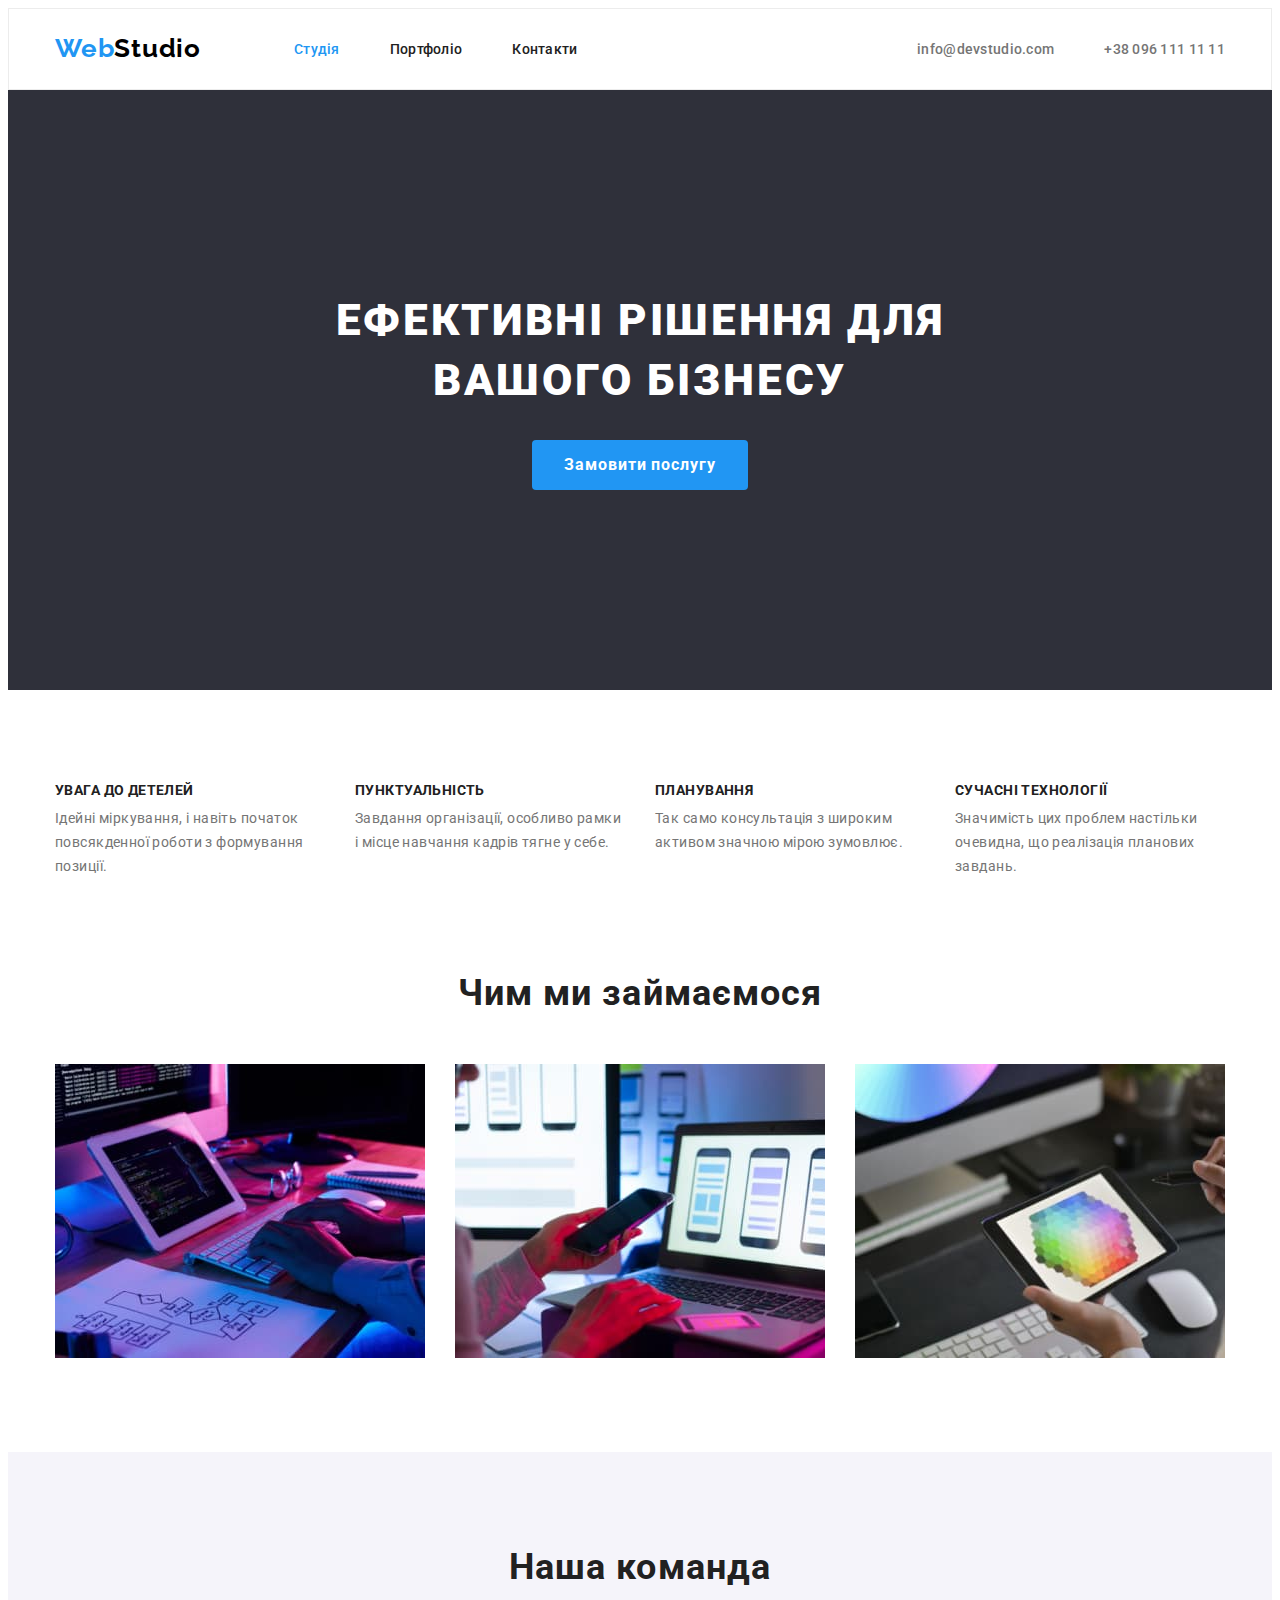
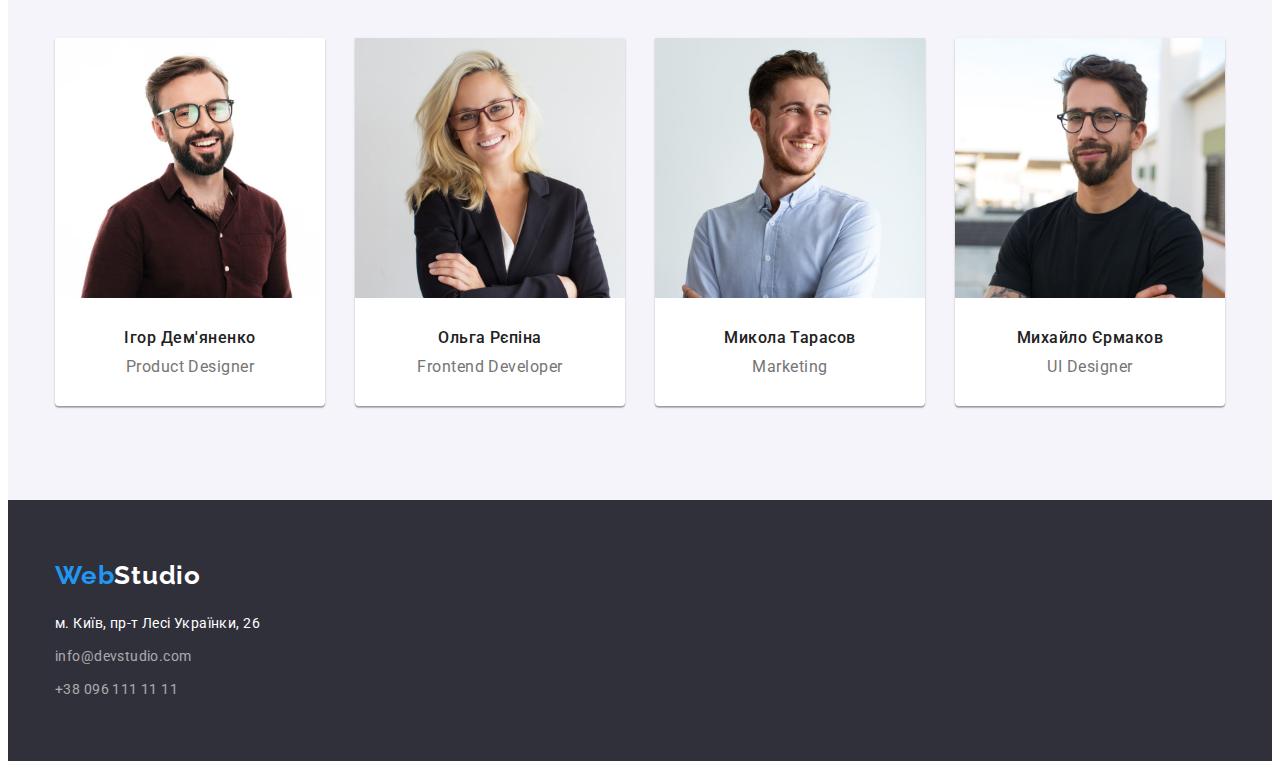
==== commit a7569183: "допрацювання" ====
--- a/index.html
+++ b/index.html
@@ -16,7 +16,7 @@
       rel="stylesheet"
     />
 
-     <!-- Modern-normalize -->
+    <!-- Modern-normalize -->
     <link
       rel="stylesheet"
       href="https://cdnjs.cloudflare.com/ajax/libs/modern-normalize/1.1.0/modern-normalize.min.css"
@@ -24,7 +24,7 @@
       crossorigin="anonymous"
       referrerpolicy="no-referrer"
     />
-    
+
     <!--style-->
     <link rel="stylesheet" href="./css/styles.css" />
   </head>
@@ -36,149 +36,156 @@
           <span class="logo-span">Web</span>Studio</a>
 
         <nav class="nav">
-        <ul class="nav-list list">
-          <li><a class="nav-link-current link" href="./index.html">Студія</a></li>
-          <li><a class="nav-link link" href="./portfolio.html">Портфоліо</a></li>
-          <li><a class="nav-link link" href="">Контакти</a></li>
+          <ul class="nav-list list">
+            <li><a class="nav-link-current link" href="./index.html">Студія</a></li>
+            <li><a class="nav-link link" href="./portfolio.html">Портфоліо</a></li>
+            <li><a class="nav-link link" href="">Контакти</a></li>
+          </ul>
+        </nav>
+
+        <ul class="contacts list">
+          <li>
+            <a class="contacts-link link" href="mailto:info@devstudio.com">info@devstudio.com</a>
+          </li>
+          <li><a class="contacts-link link" href="tel:+380961111111">+38 096 111 11 11</a></li>
         </ul>
-      </nav>
-
-      <ul class="contacts list">
-        <li>
-          <a class="contacts-link link" href="mailto:info@devstudio.com">info@devstudio.com</a>
-        </li>
-        <li><a class="contacts-link link" href="tel:+380961111111">+38 096 111 11 11</a></li>
-      </ul>
       </div>
     </header>
 
     <main>
       <section class="cap section">
         <div class="container">
-                    
-        <h1 class="cap-title">Ефективні рішення для вашого бізнесу</h1>
-        
-        <button class="cap-btn" type="button">Замовити послугу</button>
-          
+          <h1 class="cap-title">Ефективні рішення для вашого бізнесу</h1>
+
+          <button class="cap-btn" type="button">Замовити послугу</button>
         </div>
       </section>
 
       <section class="specificity section">
-        <div class="container"> 
-        <h2 class="specificity-title visually-hidden">Особливості</h2>
-        <ul class="specificity-list list">
-          <li class="specificity-list-blok">
-            <h3 class="specificity-subject">Увага до детелей</h3>
-            <p class="specificity-subtitle"
-              >Ідейні міркування, і навіть початок повсякденної роботи з формування позиції.</p
-            >
-          </li>
-          <li>
-            <h3 class="specificity-subject">Пунктуальність</h3>
-            <p class="specificity-subtitle"
-              >Завдання організації, особливо рамки і місце навчання кадрів тягне у себе.</p
-            >
-          </li>
-          <li>
-            <h3 class="specificity-subject">Планування</h3>
-            <p class="specificity-subtitle"
-              >Так само консультація з широким активом значною мірою зумовлює.</p
-            >
-          </li>
-          <li>
-            <h3 class="specificity-subject">Сучасні технології</h3>
-            <p class="specificity-subtitle"
-              >Значимість цих проблем настільки очевидна, що реалізація планових завдань.</p
-            >
-          </li>
-        </ul>
-      </div>
+        <div class="container">
+          <h2 class="specificity-title visually-hidden">Особливості</h2>
+          <ul class="specificity-list list">
+            <li class="specificity-list-blok">
+              <h3 class="specificity-subject">Увага до детелей</h3>
+              <p class="specificity-subtitle"
+                >Ідейні міркування, і навіть початок повсякденної роботи з формування позиції.</p
+              >
+            </li>
+            <li class="specificity-list-blok">
+              <h3 class="specificity-subject">Пунктуальність</h3>
+              <p class="specificity-subtitle"
+                >Завдання організації, особливо рамки і місце навчання кадрів тягне у себе.</p
+              >
+            </li>
+            <li class="specificity-list-blok">
+              <h3 class="specificity-subject">Планування</h3>
+              <p class="specificity-subtitle"
+                >Так само консультація з широким активом значною мірою зумовлює.</p
+              >
+            </li>
+            <li class="specificity-list-blok">
+              <h3 class="specificity-subject">Сучасні технології</h3>
+              <p class="specificity-subtitle"
+                >Значимість цих проблем настільки очевидна, що реалізація планових завдань.</p
+              >
+            </li>
+          </ul>
+        </div>
       </section>
 
       <section class="work section">
         <div class="container container-work">
-        <h2 class="work-title">Чим ми займаємося</h2>
-        <ul class="work-list list">
-          <li>
-            <img
-              src="./images/img-1.jpg"
-              alt="працюємо з таблицями та графіками"
-              width="370"
-              height="294"
-            />
-          </li>
-          <li>
-            <img
-              src="./images/img-2.jpg"
-              alt="синхронізуємо данні з телефоном"
-              width="370"
-              height="294"
-            />
-          </li>
-          <li>
-            <img src="./images/img-3.jpg" alt="розробляємо дзайн" width="370" height="294" />
-          </li>
-        </ul>
-      </div>
+          <h2 class="work-title">Чим ми займаємося</h2>
+          <ul class="work-list list">
+            <li>
+              <img
+                src="./images/img-1.jpg"
+                alt="працюємо з таблицями та графіками"
+                width="370"
+                height="294"
+              />
+            </li>
+            <li>
+              <img
+                src="./images/img-2.jpg"
+                alt="синхронізуємо данні з телефоном"
+                width="370"
+                height="294"
+              />
+            </li>
+            <li>
+              <img src="./images/img-3.jpg" alt="розробляємо дзайн" width="370" height="294" />
+            </li>
+          </ul>
+        </div>
       </section>
 
       <section class="command section">
         <div class="container">
-        <h2 class="command-title">Наша команда</h2>
-        <ul class="command-list list">
-          <li class="command-item">
-            <img class="command-item-img"
-              src="./images/foto-igor.jpg"
-              alt="фото дизайнер продукта"
-              width="270"
-              height="260"
-            />
-            <div class="command-caption-heading">
-            <h3 class="command-caption">Ігор Дем'яненко</h3>
-            <p class="command-heading">Product Designer</p>
-            </div>
-          </li>
-
-          <li class="command-item">
-            <img class="command-item-img"
-              src="./images/foto-olga.jpg"
-              alt="фото фронтенд разроботчик"
-              width="270"
-              height="260"
-            />
-            <div class="command-caption-heading"> 
-            <h3 class="command-caption">Ольга Рєпіна</h3>
-            <p class="command-heading">Frontend Developer</p></div>
-          </li>
-
-          <li class="command-item">
-            <img class="command-item-img"
-            src="./images/foto-mikola.jpg" alt="фото маркетолог" width="270" height="260" />
-            <div class="command-caption-heading"> 
-            <h3 class="command-caption">Микола Тарасов</h3>
-            <p class="command-heading">Marketing</p></div>
-          </li>
-
-          <li class="command-item">
-            <img class="command-item-img"
-              src="./images/foto-mihail.jpg"
-              alt="фото дизайнер іртерфейсу"
-              width="270"
-              height="260"
-            />
-            <div class="command-caption-heading">  
-            <h3 class="command-caption">Михайло Єрмаков</h3>
-            <p class="command-heading">UI Designer</p>
-            </div>
-          </li>
-        </ul>
-      </div>
+          <h2 class="command-title">Наша команда</h2>
+          <ul class="command-list list">
+            <li class="command-item">
+              <img
+                class="command-item-img"
+                src="./images/foto-igor.jpg"
+                alt="фото дизайнер продукта"
+                width="270"
+                height="260"
+              />
+              <div class="command-caption-heading">
+                <h3 class="command-caption">Ігор Дем'яненко</h3>
+                <p class="command-heading">Product Designer</p>
+              </div>
+            </li>
+
+            <li class="command-item">
+              <img
+                class="command-item-img"
+                src="./images/foto-olga.jpg"
+                alt="фото фронтенд разроботчик"
+                width="270"
+                height="260"
+              />
+              <div class="command-caption-heading">
+                <h3 class="command-caption">Ольга Рєпіна</h3>
+                <p class="command-heading">Frontend Developer</p></div
+              >
+            </li>
+
+            <li class="command-item">
+              <img
+                class="command-item-img"
+                src="./images/foto-mikola.jpg"
+                alt="фото маркетолог"
+                width="270"
+                height="260"
+              />
+              <div class="command-caption-heading">
+                <h3 class="command-caption">Микола Тарасов</h3>
+                <p class="command-heading">Marketing</p></div
+              >
+            </li>
+
+            <li class="command-item">
+              <img
+                class="command-item-img"
+                src="./images/foto-mihail.jpg"
+                alt="фото дизайнер іртерфейсу"
+                width="270"
+                height="260"
+              />
+              <div class="command-caption-heading">
+                <h3 class="command-caption">Михайло Єрмаков</h3>
+                <p class="command-heading">UI Designer</p>
+              </div>
+            </li>
+          </ul>
+        </div>
       </section>
     </main>
 
     <footer class="footer-section">
       <div class="container">
-      
         <a class="logo-footer link" href="./index.html" lang="en">
           <span class="logo-span">Web</span>Studio</a
         >
@@ -190,12 +197,11 @@
             </li>
             <li class="address-list-blok">
               <a class="address-contact-link link" href="mailto:info@devstudio.com"
-                >info@devstudio.com</a>
-            </li>
-            <li>
-              <a class="address-contact-link link" href="tel:+380961111111"
-                >+38 096 111 11 11</a
-              >
+                >info@devstudio.com</a
+              >
+            </li>
+            <li>
+              <a class="address-contact-link link" href="tel:+380961111111">+38 096 111 11 11</a>
             </li>
           </ul>
         </address>
--- a/css/styles.css
+++ b/css/styles.css
@@ -231,16 +231,16 @@
 
 /* Секция  Ефективні рішення для вашого бізнесу с кнопкой*/
 .cap {
-  background: var(--bg-accent-color);
   padding-top: 200px;
   padding-bottom: 200px;
   padding-right: 0;
   padding-left: 0;
   text-align: center;
+
+  background: var(--bg-accent-color);
 }
 
 .cap-title {
-  
   margin-right: auto;
   margin-left: auto;
   margin-top: 0;
@@ -255,7 +255,7 @@
   color: var(--secondary-text-color);
 }
 .cap-btn {
-  display: block;
+  display: inline-block;
   margin-left: auto;
   margin-right: auto;
 
@@ -437,15 +437,15 @@
   display: flex;
   flex-wrap: wrap;
   gap: 30px;
-
+  align-items: center;
   justify-content: center; 
 }
 
 .picture-img {    /* li с фото h2 и p */
   background: var(--bg-body-color);
+  
   border: 1px solid #EEEEEE;
-  
-  flex-basis: calc((100% - 60px) / 3);
+  width: calc((100% - 60px) / 3);
 
 }
 .picture-title-subtitle{  /*блок h2 и p */
